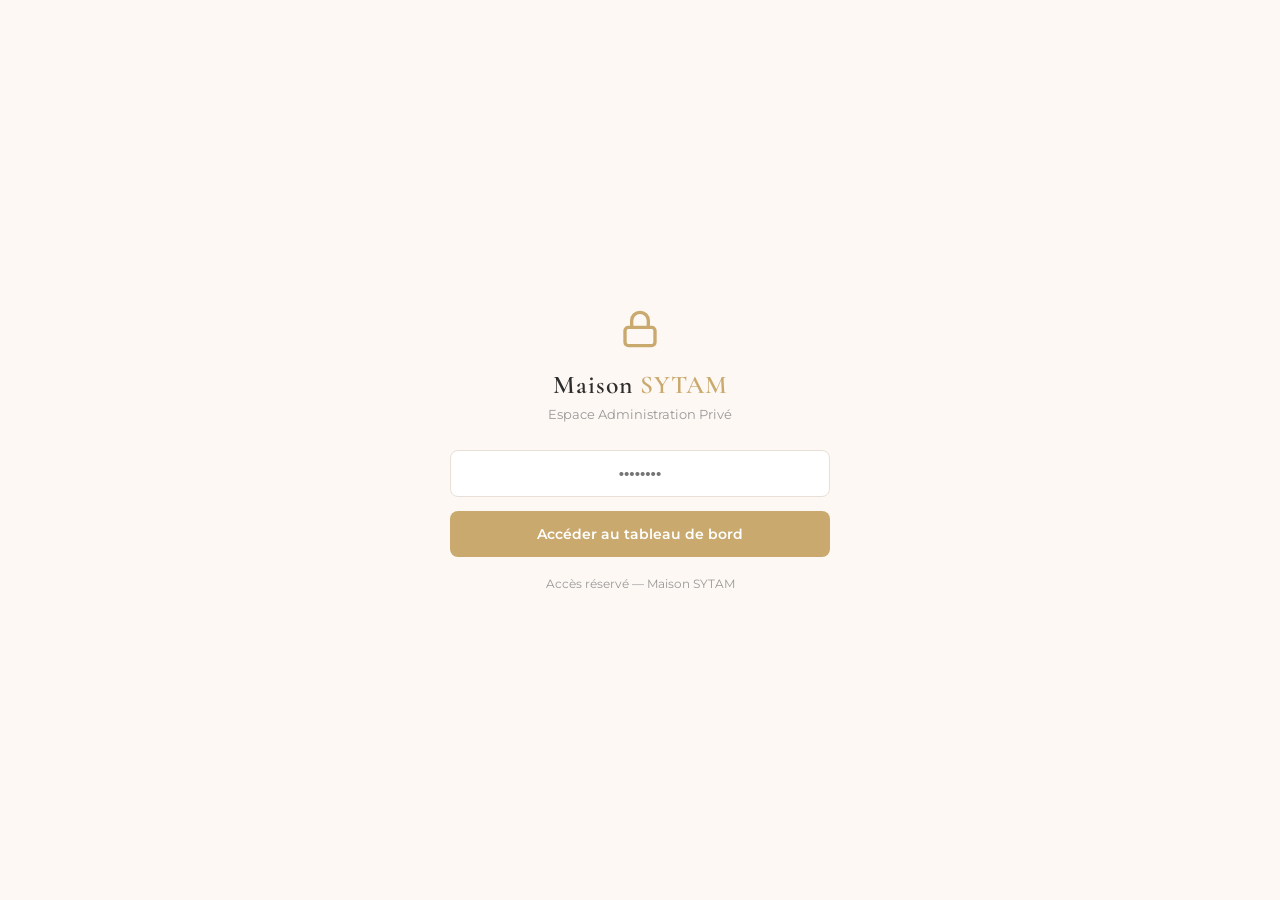
==== admin.html @ b2337c1c "Add ntfy.sh push notifications for new orders (phone alerts even with page closed)" ====
<!DOCTYPE html>
<html lang="fr">
<head>
<meta charset="UTF-8">
<meta name="viewport" content="width=device-width, initial-scale=1.0">
<title>Maison SYTAM — Admin</title>
<link href="https://fonts.googleapis.com/css2?family=Cormorant+Garamond:ital,wght@0,300;0,400;0,600;0,700;1,300;1,400&family=Montserrat:wght@300;400;500;600;700&display=swap" rel="stylesheet">
<link rel="stylesheet" href="css/admin.css">
</head>
<body>

<!-- LOGIN -->
<div id="loginScreen">
  <div class="login-box">
    <div class="login-lock">
      <svg viewBox="0 0 24 24" fill="none" stroke="currentColor" stroke-width="2" stroke-linecap="round" stroke-linejoin="round"><rect x="3" y="11" width="18" height="11" rx="2" ry="2"/><path d="M7 11V7a5 5 0 0 1 10 0v4"/></svg>
    </div>
    <div class="login-logo">Maison <span>SYTAM</span></div>
    <div class="login-sub">Espace Administration Privé</div>
    <input type="password" class="login-inp" id="pwdInput" placeholder="••••••••" onkeydown="if(event.key==='Enter')SytamAdmin.login()">
    <button class="login-btn" onclick="SytamAdmin.login()">Accéder au tableau de bord</button>
    <div class="login-err" id="loginErr">Mot de passe incorrect</div>
    <div class="login-hint">Accès réservé — Maison SYTAM</div>
  </div>
</div>

<!-- TOAST -->
<div class="toast" id="toast"><div class="toast-title" id="toastTitle"></div><div id="toastBody"></div></div>

<!-- MODAL -->
<div class="modal-ov" id="modalOv" onclick="SytamAdmin.closeModalOut(event)"><div class="modal" id="modal"></div></div>

<!-- ADMIN APP -->
<div id="adminApp">
<div class="admin-wrap">
  <div class="sb-overlay" id="sbOverlay" onclick="SytamAdmin.toggleSidebar()"></div>
  <aside class="sidebar">
    <div class="sb-logo">
      <h1>ADMIN</h1>
      <p>Maison SYTAM — Privé</p>
    </div>
    <nav class="sb-nav">
      <div class="sb-item active" data-tab="dashboard" onclick="SytamAdmin.goTab('dashboard',this)">
        <span class="sb-icon"><svg viewBox="0 0 24 24" fill="none" stroke="currentColor" stroke-width="2" stroke-linecap="round" stroke-linejoin="round"><rect x="3" y="3" width="7" height="7"/><rect x="14" y="3" width="7" height="7"/><rect x="14" y="14" width="7" height="7"/><rect x="3" y="14" width="7" height="7"/></svg></span>
        Tableau de bord
      </div>
      <div class="sb-item" data-tab="orders" onclick="SytamAdmin.goTab('orders',this)">
        <span class="sb-icon"><svg viewBox="0 0 24 24" fill="none" stroke="currentColor" stroke-width="2" stroke-linecap="round" stroke-linejoin="round"><path d="M21 16V8a2 2 0 0 0-1-1.73l-7-4a2 2 0 0 0-2 0l-7 4A2 2 0 0 0 3 8v8a2 2 0 0 0 1 1.73l7 4a2 2 0 0 0 2 0l7-4A2 2 0 0 0 21 16z"/><polyline points="3.27 6.96 12 12.01 20.73 6.96"/><line x1="12" y1="22.08" x2="12" y2="12"/></svg></span>
        Commandes<span class="sb-badge" id="ord-badge" style="display:none">0</span>
      </div>
      <div class="sb-item" data-tab="messages" onclick="SytamAdmin.goTab('messages',this)">
        <span class="sb-icon"><svg viewBox="0 0 24 24" fill="none" stroke="currentColor" stroke-width="2" stroke-linecap="round" stroke-linejoin="round"><path d="M21 15a2 2 0 0 1-2 2H7l-4 4V5a2 2 0 0 1 2-2h14a2 2 0 0 1 2 2z"/></svg></span>
        Messages<span class="sb-badge" id="msg-badge" style="display:none">0</span>
      </div>
      <div class="sb-item" data-tab="products" onclick="SytamAdmin.goTab('products',this)">
        <span class="sb-icon"><svg viewBox="0 0 24 24" fill="none" stroke="currentColor" stroke-width="2" stroke-linecap="round" stroke-linejoin="round"><path d="M12 2L2 7l10 5 10-5-10-5z"/><path d="M2 17l10 5 10-5"/><path d="M2 12l10 5 10-5"/></svg></span>
        Produits &amp; Stock
      </div>
      <div class="sb-item" data-tab="loyalty" onclick="SytamAdmin.goTab('loyalty',this)">
        <span class="sb-icon"><svg viewBox="0 0 24 24" fill="none" stroke="currentColor" stroke-width="2" stroke-linecap="round" stroke-linejoin="round"><path d="M20.84 4.61a5.5 5.5 0 0 0-7.78 0L12 5.67l-1.06-1.06a5.5 5.5 0 0 0-7.78 7.78l1.06 1.06L12 21.23l7.78-7.78 1.06-1.06a5.5 5.5 0 0 0 0-7.78z"/></svg></span>
        Fidélités
      </div>
      <div class="sb-item" data-tab="promos" onclick="SytamAdmin.goTab('promos',this)">
        <span class="sb-icon"><svg viewBox="0 0 24 24" fill="none" stroke="currentColor" stroke-width="2" stroke-linecap="round" stroke-linejoin="round"><path d="M20.59 13.41l-7.17 7.17a2 2 0 0 1-2.83 0L2 12V2h10l8.59 8.59a2 2 0 0 1 0 2.82z"/><line x1="7" y1="7" x2="7.01" y2="7"/></svg></span>
        Promotions
      </div>
      <div class="sb-item" data-tab="analytics" onclick="SytamAdmin.goTab('analytics',this)">
        <span class="sb-icon"><svg viewBox="0 0 24 24" fill="none" stroke="currentColor" stroke-width="2" stroke-linecap="round" stroke-linejoin="round"><line x1="18" y1="20" x2="18" y2="10"/><line x1="12" y1="20" x2="12" y2="4"/><line x1="6" y1="20" x2="6" y2="14"/></svg></span>
        Analytiques
      </div>
      <div class="sb-item" data-tab="visitors" onclick="SytamAdmin.goTab('visitors',this)">
        <span class="sb-icon"><svg viewBox="0 0 24 24" fill="none" stroke="currentColor" stroke-width="2" stroke-linecap="round" stroke-linejoin="round"><path d="M1 12s4-8 11-8 11 8 11 8-4 8-11 8-11-8-11-8z"/><circle cx="12" cy="12" r="3"/></svg></span>
        Visiteurs
      </div>
      <div class="sb-item" data-tab="settings" onclick="SytamAdmin.goTab('settings',this)">
        <span class="sb-icon"><svg viewBox="0 0 24 24" fill="none" stroke="currentColor" stroke-width="2" stroke-linecap="round" stroke-linejoin="round"><circle cx="12" cy="12" r="3"/><path d="M19.4 15a1.65 1.65 0 0 0 .33 1.82l.06.06a2 2 0 0 1 0 2.83 2 2 0 0 1-2.83 0l-.06-.06a1.65 1.65 0 0 0-1.82-.33 1.65 1.65 0 0 0-1 1.51V21a2 2 0 0 1-2 2 2 2 0 0 1-2-2v-.09A1.65 1.65 0 0 0 9 19.4a1.65 1.65 0 0 0-1.82.33l-.06.06a2 2 0 0 1-2.83 0 2 2 0 0 1 0-2.83l.06-.06A1.65 1.65 0 0 0 4.68 15a1.65 1.65 0 0 0-1.51-1H3a2 2 0 0 1-2-2 2 2 0 0 1 2-2h.09A1.65 1.65 0 0 0 4.6 9a1.65 1.65 0 0 0-.33-1.82l-.06-.06a2 2 0 0 1 0-2.83 2 2 0 0 1 2.83 0l.06.06A1.65 1.65 0 0 0 9 4.68a1.65 1.65 0 0 0 1-1.51V3a2 2 0 0 1 2-2 2 2 0 0 1 2 2v.09a1.65 1.65 0 0 0 1 1.51 1.65 1.65 0 0 0 1.82-.33l.06-.06a2 2 0 0 1 2.83 0 2 2 0 0 1 0 2.83l-.06.06a1.65 1.65 0 0 0-.33 1.82V9a1.65 1.65 0 0 0 1.51 1H21a2 2 0 0 1 2 2 2 2 0 0 1-2 2h-.09a1.65 1.65 0 0 0-1.51 1z"/></svg></span>
        Paramètres
      </div>
    </nav>
    <div class="sb-logout">
      <a href="index.html" class="btn-back-site"><svg viewBox="0 0 24 24" fill="none" stroke="currentColor" stroke-width="2" stroke-linecap="round" stroke-linejoin="round" style="width:14px;height:14px"><line x1="19" y1="12" x2="5" y2="12"/><polyline points="12 19 5 12 12 5"/></svg> Retour au site</a>
      <button class="logout-btn" onclick="SytamAdmin.logout()"><svg viewBox="0 0 24 24" fill="none" stroke="currentColor" stroke-width="2" stroke-linecap="round" stroke-linejoin="round" style="width:14px;height:14px"><path d="M9 21H5a2 2 0 0 1-2-2V5a2 2 0 0 1 2-2h4"/><polyline points="16 17 21 12 16 7"/><line x1="21" y1="12" x2="9" y2="12"/></svg> Déconnexion</button>
    </div>
  </aside>

  <main class="content">
    <!-- DASHBOARD -->
    <div class="tab active" id="tab-dashboard">
      <div class="topbar">
        <div style="display:flex;align-items:center;gap:.5rem;">
          <div class="hamburger" onclick="SytamAdmin.toggleSidebar()">☰</div>
          <div><h1>Tableau de bord</h1><p id="adminDate">Bienvenue sur votre espace de gestion</p></div>
        </div>
        <div class="topbar-right">
          <div style="font-size:.8rem;color:var(--tl)" id="topDate"></div>
        </div>
      </div>
      <!-- STATS ROW -->
      <div class="stats-grid">
        <div class="stat-card"><div class="stat-ico"><svg viewBox="0 0 24 24" fill="none" stroke="currentColor" stroke-width="2" stroke-linecap="round" stroke-linejoin="round"><line x1="12" y1="1" x2="12" y2="23"/><path d="M17 5H9.5a3.5 3.5 0 0 0 0 7h5a3.5 3.5 0 0 1 0 7H6"/></svg></div><div class="stat-val" id="s-revenue">—</div><div class="stat-lbl">Chiffre d'affaires</div><div class="stat-sub"><span class="stat-trend" id="rev-trend"></span></div></div>
        <div class="stat-card"><div class="stat-ico"><svg viewBox="0 0 24 24" fill="none" stroke="currentColor" stroke-width="2" stroke-linecap="round" stroke-linejoin="round"><path d="M21 16V8a2 2 0 0 0-1-1.73l-7-4a2 2 0 0 0-2 0l-7 4A2 2 0 0 0 3 8v8a2 2 0 0 0 1 1.73l7 4a2 2 0 0 0 2 0l7-4A2 2 0 0 0 21 16z"/><polyline points="3.27 6.96 12 12.01 20.73 6.96"/><line x1="12" y1="22.08" x2="12" y2="12"/></svg></div><div class="stat-val" id="s-orders">—</div><div class="stat-lbl">Commandes</div><div class="stat-sub" id="ord-sub"></div></div>
        <div class="stat-card"><div class="stat-ico"><svg viewBox="0 0 24 24" fill="none" stroke="currentColor" stroke-width="2" stroke-linecap="round" stroke-linejoin="round"><path d="M12 2L2 7l10 5 10-5-10-5z"/><path d="M2 17l10 5 10-5"/><path d="M2 12l10 5 10-5"/></svg></div><div class="stat-val" id="s-products">—</div><div class="stat-lbl">Produits actifs</div><div class="stat-sub" id="prod-sub"></div></div>
        <div class="stat-card"><div class="stat-ico"><svg viewBox="0 0 24 24" fill="none" stroke="currentColor" stroke-width="2" stroke-linecap="round" stroke-linejoin="round"><path d="M10.29 3.86L1.82 18a2 2 0 0 0 1.71 3h16.94a2 2 0 0 0 1.71-3L13.71 3.86a2 2 0 0 0-3.42 0z"/><line x1="12" y1="9" x2="12" y2="13"/><line x1="12" y1="17" x2="12.01" y2="17"/></svg></div><div class="stat-val" id="s-pending">—</div><div class="stat-lbl">En attente</div><div class="stat-sub" id="pend-sub"></div></div>
        <div class="stat-card" onclick="SytamAdmin.goTab('messages',document.querySelector('.sb-item[data-tab=&quot;messages&quot;]'))" style="cursor:pointer"><div class="stat-ico"><svg viewBox="0 0 24 24" fill="none" stroke="currentColor" stroke-width="2" stroke-linecap="round" stroke-linejoin="round"><path d="M21 15a2 2 0 0 1-2 2H7l-4 4V5a2 2 0 0 1 2-2h14a2 2 0 0 1 2 2z"/></svg></div><div class="stat-val" id="s-unread">0</div><div class="stat-lbl">Non lus</div></div>
        <div class="stat-card"><div class="stat-ico"><svg viewBox="0 0 24 24" fill="none" stroke="currentColor" stroke-width="2" stroke-linecap="round" stroke-linejoin="round"><path d="M2 3h6a4 4 0 0 1 4 4v14a3 3 0 0 0-3-3H2z"/><path d="M22 3h-6a4 4 0 0 0-4 4v14a3 3 0 0 1 3-3h7z"/></svg></div><div class="stat-val" id="s-average">—</div><div class="stat-lbl">Panier moyen</div></div>
      </div>
      <!-- CHARTS ROW -->
      <div class="grid-2" style="margin-top:0">
        <div class="card">
          <div class="card-title">Ventes par mois</div>
          <div style="padding:8px 0"><svg id="salesChart" viewBox="0 0 400 180" style="width:100%;max-height:180px;display:block"></svg></div>
        </div>
        <div class="card">
          <div class="card-title">Ventes par catégorie</div>
          <div style="padding:4px 0" id="categoryChartWrap"></div>
        </div>
      </div>
      <!-- MIDDLE ROW -->
      <div class="grid-2" style="margin-top:0">
        <div class="card">
          <div class="card-title">Top produits</div>
          <div style="padding:4px 0" id="topProductsWrap"></div>
        </div>
        <div class="card">
          <div class="card-title">Alertes stock <span style="font-size:.7rem;font-weight:400;color:var(--tl)" id="stock-alert-count"></span></div>
          <div style="padding:4px 0" id="stockAlertsWrap"></div>
        </div>
      </div>
      <!-- RECENT ORDERS -->
      <div class="card full">
        <div class="card-title">Dernières commandes</div>
        <div class="tbl-wrap"><table><thead><tr><th>N°</th><th>Client</th><th>Total</th><th>Statut</th><th>Date</th></tr></thead><tbody id="recentOrders"></tbody></table></div>
      </div>
    </div>

    <!-- ORDERS -->
    <div class="tab" id="tab-orders">
      <div class="topbar">
        <div style="display:flex;align-items:center;gap:.5rem;"><div class="hamburger" onclick="SytamAdmin.toggleSidebar()">☰</div><div><h1>Commandes</h1><p>Gestion des commandes boutique</p></div></div>
        <div class="topbar-right">
          <select class="form-input" style="width:auto;padding:.5rem .8rem" id="orderFilter" onchange="SytamAdmin.loadOrders()">
            <option value="all">Toutes</option>
            <option value="en_attente">En attente</option>
            <option value="confirmee">Confirmées</option>
            <option value="livree">Livrées</option>
            <option value="annulee">Annulées</option>
          </select>
        </div>
      </div>
      <div class="card">
        <div class="tbl-wrap"><table><thead><tr><th style="width:50px">N°</th><th>Client</th><th>Articles</th><th style="text-align:right">Total</th><th>Paiement</th><th>Statut</th><th style="width:130px">Date</th><th style="width:210px">Action</th></tr></thead><tbody id="ordersTable"></tbody></table></div>
      </div>
    </div>

    <!-- MESSAGES -->
    <div class="tab" id="tab-messages">
      <div class="topbar"><div style="display:flex;align-items:center;gap:.5rem;"><div class="hamburger" onclick="SytamAdmin.toggleSidebar()">☰</div><div><h1>Messages <span class="sb-badge" id="msg-badge" style="display:none;margin-left:8px;font-size:.7rem;vertical-align:middle">0</span></h1><p>Messages des visiteurs — cliquer sur un message pour le lire</p></div></div></div>
      <div class="card">
        <div class="card-title">Boîte de réception</div>
        <div class="tbl-wrap"><table><thead><tr><th>Date</th><th>Nom</th><th>Email</th><th>Téléphone</th><th>Message</th><th>Action</th></tr></thead><tbody id="messagesTable"></tbody></table></div>
      </div>
    </div>

    <!-- PRODUCTS -->
    <div class="tab" id="tab-products">
      <div class="topbar">
        <div style="display:flex;align-items:center;gap:.5rem;"><div class="hamburger" onclick="SytamAdmin.toggleSidebar()">☰</div><div><h1>Produits &amp; Stock</h1><p>Gérez votre catalogue</p></div></div>
        <button class="btn-add" onclick="SytamAdmin.openProductModal()">+ Ajouter un produit</button>
      </div>
      <div class="card">
        <div class="tbl-wrap"><table class="prod-table"><thead><tr><th>Photo</th><th>Produit</th><th>Catégorie</th><th>Prix</th><th>Promo</th><th>Stock</th><th>Niveau</th><th>Vendus</th><th>Actions</th></tr></thead><tbody id="productsTable"></tbody></table></div>
      </div>
    </div>

    <!-- FIDELITE -->
    <div class="tab" id="tab-loyalty">
      <div class="topbar">
        <div style="display:flex;align-items:center;gap:.5rem;"><div class="hamburger" onclick="SytamAdmin.toggleSidebar()">☰</div><div><h1>Fidélités</h1><p>Suivi des clients fidèles</p></div></div>
        <div style="display:flex;gap:8px;align-items:center">
          <input type="tel" class="form-input" id="loyalty-search" placeholder="Téléphone client..." style="width:200px;padding:8px 12px" oninput="SytamAdmin.searchLoyalty(this.value)">
        </div>
      </div>
      <div class="card">
        <div class="card-title">Clients fidèles</div>
        <div class="tbl-wrap"><table><thead><tr><th>Téléphone</th><th>Commandes</th><th>Total dépensé</th><th>Progression</th><th>Cadeau</th></tr></thead><tbody id="loyaltyTable"></tbody></table></div>
      </div>
    </div>

    <!-- PROMOS -->
    <div class="tab" id="tab-promos">
      <div class="topbar">
        <div style="display:flex;align-items:center;gap:.5rem;"><div class="hamburger" onclick="SytamAdmin.toggleSidebar()">☰</div><div><h1>Promotions</h1><p>Codes promo, parrainage et réductions</p></div></div>
        <button class="btn-add" onclick="SytamAdmin.openReferralModal()">+ Nouveau code parrainage</button>
      </div>
      <div class="promo-grid">
        <div class="card">
          <div class="card-title">Codes de parrainage</div>
          <div class="tbl-wrap"><table><thead><tr><th>Code</th><th>Réduction</th><th>Utilisations</th><th>Actions</th></tr></thead><tbody id="referralTable"></tbody></table></div>
        </div>
      </div>
    </div>

    <!-- ANALYTICS -->
    <div class="tab" id="tab-analytics">
      <div class="topbar"><div style="display:flex;align-items:center;gap:.5rem;"><div class="hamburger" onclick="SytamAdmin.toggleSidebar()">☰</div><div><h1>Analytiques</h1><p>Statistiques et rapports</p></div></div></div>
      <div class="stats-grid">
        <div class="stat-card"><div class="stat-ico"><svg viewBox="0 0 24 24" fill="none" stroke="currentColor" stroke-width="2" stroke-linecap="round" stroke-linejoin="round"><line x1="18" y1="20" x2="18" y2="10"/><line x1="12" y1="20" x2="12" y2="4"/><line x1="6" y1="20" x2="6" y2="14"/></svg></div><div class="stat-val">—</div><div class="stat-lbl">Vues totales</div></div>
        <div class="stat-card"><div class="stat-ico"><svg viewBox="0 0 24 24" fill="none" stroke="currentColor" stroke-width="2" stroke-linecap="round" stroke-linejoin="round"><path d="M1 12s4-8 11-8 11 8 11 8-4 8-11 8-11-8-11-8z"/><circle cx="12" cy="12" r="3"/></svg></div><div class="stat-val">—</div><div class="stat-lbl">Visiteurs uniques</div></div>
        <div class="stat-card"><div class="stat-ico"><svg viewBox="0 0 24 24" fill="none" stroke="currentColor" stroke-width="2" stroke-linecap="round" stroke-linejoin="round"><path d="M21 16V8a2 2 0 0 0-1-1.73l-7-4a2 2 0 0 0-2 0l-7 4A2 2 0 0 0 3 8v8a2 2 0 0 0 1 1.73l7 4a2 2 0 0 0 2 0l7-4A2 2 0 0 0 21 16z"/><polyline points="3.27 6.96 12 12.01 20.73 6.96"/><line x1="12" y1="22.08" x2="12" y2="12"/></svg></div><div class="stat-val">—</div><div class="stat-lbl">Taux de conversion</div></div>
      </div>
    </div>

    <!-- VISITORS -->
    <div class="tab" id="tab-visitors">
      <div class="topbar"><div style="display:flex;align-items:center;gap:.5rem;"><div class="hamburger" onclick="SytamAdmin.toggleSidebar()">☰</div><div><h1>Visiteurs</h1><p>Activité en temps réel</p></div></div></div>
      <div class="card">
        <div class="card-title">Visiteurs en ligne</div>
        <p style="color:var(--tl);font-size:.85rem;padding:20px 0;text-align:center">Les données de visites seront disponibles après déploiement.</p>
      </div>
    </div>

    <!-- SETTINGS -->
    <div class="tab" id="tab-settings">
      <div class="topbar"><div style="display:flex;align-items:center;gap:.5rem;"><div class="hamburger" onclick="SytamAdmin.toggleSidebar()">☰</div><div><h1>Paramètres</h1><p>Configuration</p></div></div></div>
      <div class="grid-2">
        <div class="card">
          <div class="card-title">Changer le mot de passe</div>
          <div class="form-group"><label class="form-label">Nouveau mot de passe</label><input class="form-input" type="password" id="pwd-new" placeholder="••••••••"></div>
          <div class="form-group"><label class="form-label">Confirmer</label><input class="form-input" type="password" id="pwd-cf" placeholder="••••••••"></div>
          <button class="btn-add" onclick="SytamAdmin.changePwd()">Modifier</button>
        </div>
        <div class="card">
          <div class="card-title">Infos boutique</div>
          <div class="form-group"><label class="form-label">Nom</label><input class="form-input" id="shop-name" value="Maison SYTAM"></div>
          <div class="form-group"><label class="form-label">Email</label><input class="form-input" id="shop-email" value="contact@sytamhijab.com"></div>
          <div class="form-group"><label class="form-label">Téléphone</label><input class="form-input" id="shop-phone" value="+221 77 478 98 75"></div>
          <button class="btn-add" onclick="SytamAdmin.saveSettings()">Sauvegarder</button>
        </div>
        <div class="card">
          <div class="card-title">Notifications push (ntfy.sh)</div>
          <div class="form-group"><label class="form-label">Topic ntfy</label><input class="form-input" id="ntfy-topic" placeholder="sytam-shop"></div>
          <p style="font-size:.75rem;color:var(--tl);margin-top:-8px;margin-bottom:8px">
            👉 Installe <strong>ntfy</strong> sur ton téléphone, abonne-toi au topic, colle le même nom ici.
            <br><a href="https://ntfy.sh" target="_blank" style="color:var(--ac)">ntfy.sh</a>
          </p>
          <button class="btn-add" onclick="SytamAdmin.saveNtfyTopic()">Sauvegarder</button>
        </div>
        </div>
        <div class="card" style="margin-top:20px">
          <div class="card-title">🔄 Transfert de données</div>
        <p style="font-size:.85rem;color:var(--tl);margin-bottom:12px">Sur le fichier local (<em>file:///</em>) clique <strong>Exporter</strong> → sur le site déployé clique <strong>Importer</strong>.</p>
        <button class="btn-add" onclick="SytamAdmin.exportData()" style="margin-bottom:8px">⬇ Exporter (local)</button>
        <button class="btn-add" onclick="SytamAdmin.importData()" style="background:var(--er);margin-bottom:8px">⬆ Importer (déployé)</button>
        <button class="btn-del" onclick="SytamAdmin.restoreDefaults()" style="display:block">🔄 Restaurer les produits par défaut</button>
      </div>
    </div>
  </main>
</div>
</div>

<script src="js/supabase-config.js"></script>
<script src="js/supabase-loader.js"></script>
<script src="js/products.js"></script>
<script src="js/admin.js"></script>
</body>
</html>
---- css/admin.css ----
:root {
  --bx: #3d2b1f;
  --sd: #2d1f15;
  --cr: #fdf8f3;
  --bd: #e8e0d6;
  --tl: #999;
  --gold: #c9a96e;
  --ok: #7ba888;
  --wa: #d4a040;
  --er: #d46a6a;
  --inf: #8b7355;
  --font-serif: 'Cormorant Garamond', Georgia, serif;
  --font-sans: 'Montserrat', system-ui, -apple-system, sans-serif;
}
* { margin: 0; padding: 0; box-sizing: border-box; }
body {
  font-family: var(--font-sans);
  background: var(--cr);
  color: #2d2d2d;
  font-size: 14px;
  -webkit-font-smoothing: antialiased;
}

/* LOGIN */
#loginScreen {
  display: flex; align-items: center; justify-content: center;
  min-height: 100vh; padding: 24px;
}
.login-box {
  max-width: 380px; width: 100%; text-align: center;
}
.login-lock {
  color: var(--gold); margin-bottom: 16px;
}
.login-lock svg { width: 40px; height: 40px; }
.login-logo {
  font-family: var(--font-serif);
  font-size: 1.6rem; font-weight: 600;
  color: #2d2d2d; letter-spacing: 1px;
}
.login-logo span { color: var(--gold); }
.login-sub { font-size: .82rem; color: var(--tl); margin: 6px 0 28px; }
.login-inp {
  width: 100%; padding: 14px 18px; border-radius: 8px;
  border: 1px solid var(--bd); font-size: .95rem;
  outline: none; transition: .2s; text-align: center;
  background: white;
}
.login-inp:focus { border-color: var(--gold); box-shadow: 0 0 0 3px rgba(201,169,110,.15); }
.login-btn {
  width: 100%; padding: 14px; margin-top: 14px;
  background: var(--gold); color: white; border: none;
  border-radius: 8px; font-weight: 600; font-size: .88rem;
  cursor: pointer; transition: .2s; font-family: inherit;
}
.login-btn:hover { background: #b89450; transform: translateY(-1px); }
.login-err {
  color: var(--er); font-size: .82rem; margin-top: 12px;
  display: none; align-items: center; justify-content: center; gap: 4px;
}
.login-hint {
  font-size: .72rem; color: var(--tl); margin-top: 20px;
}

/* ADMIN WRAP */
#adminApp { display: none; }
.admin-wrap { display: flex; min-height: 100vh; }

/* SIDEBAR */
.sidebar {
  width: 240px; background: linear-gradient(180deg, #3d2b1f, #2d1f15);
  color: white; display: flex; flex-direction: column;
  position: fixed; top: 0; left: 0; height: 100vh; z-index: 100;
  transition: transform .3s;
}
.sb-logo { padding: 24px 20px 18px; border-bottom: 1px solid rgba(255,255,255,.06); }
.sb-logo h1 { font-family: var(--font-serif); font-size: 1.3rem; font-weight: 600; letter-spacing: 2px; }
.sb-logo p { font-size: .65rem; color: rgba(255,255,255,.4); margin-top: 2px; letter-spacing: .5px; }
.sb-nav { flex: 1; padding: 10px; overflow-y: auto; }
.sb-item {
  display: flex; align-items: center; gap: 10px;
  padding: 10px 14px; border-radius: 8px;
  color: rgba(255,255,255,.6); cursor: pointer;
  transition: .2s; font-size: .82rem; margin-bottom: 2px;
  position: relative;
}
.sb-item:hover { background: rgba(255,255,255,.06); color: white; }
.sb-item.active { background: rgba(201,169,110,.15); color: var(--gold); }
.sb-icon { display: flex; align-items: center; }
.sb-icon svg { width: 16px; height: 16px; }
.sb-badge {
  position: absolute; right: 10px; top: 50%; transform: translateY(-50%);
  background: var(--er); color: white; font-size: .6rem;
  padding: 1px 6px; border-radius: 10px; font-weight: 600;
}
.sb-logout {
  padding: 16px 20px; border-top: 1px solid rgba(255,255,255,.06);
}
.btn-back-site, .logout-btn {
  display: flex; align-items: center; justify-content: center; gap: 6px;
  width: 100%; padding: 10px; border-radius: 6px;
  font-size: .75rem; cursor: pointer; transition: .2s; font-family: inherit;
}
.btn-back-site { 
  color: rgba(255,255,255,.5); text-decoration: none; border: 1px solid rgba(255,255,255,.15);
  margin-bottom: 8px;
}
.btn-back-site:hover { color: white; border-color: rgba(255,255,255,.3); }
.logout-btn {
  background: transparent; border: 1px solid rgba(255,255,255,.1);
  color: rgba(255,255,255,.5);
}
.logout-btn:hover { background: rgba(212,106,106,.2); color: var(--er); border-color: var(--er); }

/* CONTENT */
.content { margin-left: 240px; flex: 1; min-height: 100vh; padding: 0; }
.topbar {
  display: flex; align-items: center; justify-content: space-between;
  padding: 16px 28px; border-bottom: 1px solid var(--bd);
  background: white; position: sticky; top: 0; z-index: 50;
}
.topbar h1 { font-family: var(--font-serif); font-size: 1.3rem; font-weight: 600; }
.topbar p { font-size: .75rem; color: var(--tl); margin-top: 1px; }
.topbar-right { display: flex; align-items: center; gap: 12px; }
.hamburger { display: none; font-size: 1.3rem; cursor: pointer; color: var(--tl); }

/* TABS */
.tab { display: none; padding: 24px 28px; }
.tab.active { display: block; }

/* CARDS */
.card {
  background: white; border-radius: 12px; border: 1px solid var(--bd);
  padding: 20px 24px; margin-bottom: 20px;
}
.card-title {
  font-family: var(--font-serif);
  font-size: 1rem; font-weight: 600;
  margin-bottom: 14px; display: flex; align-items: center; justify-content: space-between;
}
.card.full { grid-column: 1 / -1; }

/* STATS */
.stats-grid {
  display: grid; grid-template-columns: repeat(auto-fill, minmax(210px, 1fr));
  gap: 14px; margin-bottom: 20px;
}
.stat-card {
  background: white; border-radius: 12px; border: 1px solid var(--bd);
  padding: 18px 20px; display: flex; flex-direction: column; gap: 4px;
  transition: transform .25s ease, box-shadow .25s ease;
}
.stat-card:hover {
  transform: translateY(-3px);
  box-shadow: 0 8px 24px rgba(0,0,0,.08);
}
.stat-card:nth-child(1):hover .stat-val { color: var(--ok); }
.stat-card:nth-child(2):hover .stat-val { color: var(--gold); }
.stat-card:nth-child(3):hover .stat-val { color: var(--gold); }
.stat-card:nth-child(4):hover .stat-val { color: var(--er); }
.stat-card:nth-child(5):hover .stat-val { color: var(--gold); }
.stat-card:nth-child(6):hover .stat-val { color: var(--gold); }
.stat-trend { font-size: .7rem; font-weight: 600; display: inline-flex; align-items: center; gap: 3px; }
.stat-trend.up { color: var(--ok); }
.stat-trend.down { color: var(--er); }
.stat-sub { font-size: .68rem; color: var(--tl); margin-top: -2px; }
.grid-3 { display: grid; grid-template-columns: 1fr 1fr 1fr; gap: 20px; }
.stat-ico { color: var(--gold); margin-bottom: 4px; }
.stat-ico svg { width: 22px; height: 22px; }
.stat-val { font-size: 1.6rem; font-weight: 700; color: #2d2d2d; }
.stat-lbl { font-size: .72rem; color: var(--tl); text-transform: uppercase; letter-spacing: .5px; }

/* TABLES */
.tbl-wrap { overflow-x: auto; }
table { width: 100%; border-collapse: collapse; font-size: .82rem; }
thead th {
  text-align: left; padding: 8px 10px;
  font-size: .62rem; font-weight: 600; text-transform: uppercase;
  letter-spacing: .5px; color: var(--tl);
  border-bottom: 1px solid var(--bd); white-space: nowrap;
}
.prod-table thead th:nth-child(1) { width: 36px; } /* Photo */
.prod-table thead th:nth-child(2) { width: 130px; } /* Produit */
.prod-table thead th:nth-child(3) { width: 80px; } /* Catégorie */
.prod-table thead th:nth-child(4) { width: 72px; } /* Prix */
.prod-table thead th:nth-child(5) { width: 52px; } /* Promo */
.prod-table thead th:nth-child(6) { width: auto; min-width: 160px; } /* Stock */
.prod-table thead th:nth-child(7) { width: 60px; } /* Niveau */
.prod-table thead th:nth-child(8) { width: 50px; } /* Vendus */
thead th:nth-child(9) { width: 48px; text-align: center; } /* Actions */
tbody td { padding: 8px 10px; border-bottom: 1px solid var(--bd); vertical-align: middle; }
tr:last-child td { border-bottom: none; }
tr:hover td { background: rgba(201,169,110,.03); }
.empty-row { text-align: center; padding: 32px !important; color: var(--tl); }

/* BUTTONS */
.btn-add {
  display: inline-flex; align-items: center; gap: 6px;
  padding: 10px 20px; border-radius: 8px;
  background: var(--gold); color: white; border: none;
  font-weight: 600; font-size: .8rem; cursor: pointer;
  transition: .2s; font-family: inherit;
}
.btn-add:hover { background: #b89450; transform: translateY(-1px); }
.btn-del {
  display: inline-flex; align-items: center; gap: 6px;
  padding: 10px 20px; border-radius: 8px;
  background: transparent; color: var(--er); border: 1px solid var(--er);
  font-weight: 500; font-size: .8rem; cursor: pointer;
  transition: .2s; font-family: inherit;
}
.btn-del:hover { background: var(--er); color: white; }
.btn-sm { padding: 5px 12px; font-size: .72rem; border-radius: 6px; }
.btn-ok { background: var(--ok); color: white; border: none; cursor: pointer; }

/* FORM */
.form-group { margin-bottom: 14px; }
.form-label { display: block; font-size: .72rem; color: var(--tl); margin-bottom: 5px; font-weight: 500; }
.form-input {
  width: 100%; padding: 10px 14px; border: 1px solid var(--bd);
  border-radius: 8px; font-size: .85rem; outline: none;
  transition: .2s; font-family: inherit;
}
.form-input:focus { border-color: var(--gold); box-shadow: 0 0 0 3px rgba(201,169,110,.12); }
select.form-input { cursor: pointer; }
.grid-2 { display: grid; grid-template-columns: 1fr 1fr; gap: 20px; }

/* ORDER STATUS */
.order-status { display: inline-block; padding: 3px 10px; border-radius: 4px; font-size: .7rem; font-weight: 600; }
.status-en_attente { background: #fff3e0; color: #e65100; }
.status-confirmee { background: #e3f2fd; color: #1565c0; }
.status-livree { background: #e8f5e9; color: #2e7d32; }
.status-annulee { background: #ffebee; color: #c62828; }

/* MODAL */
.modal-ov {
  display: none; position: fixed; inset: 0; z-index: 500;
  background: rgba(0,0,0,.45); align-items: center; justify-content: center;
  padding: 20px;
}
.modal-ov.open { display: flex; }
.modal {
  background: white; border-radius: 14px; max-width: 680px;
  width: 100%; max-height: 85vh; overflow-y: auto;
  padding: 32px; box-shadow: 0 20px 60px rgba(0,0,0,.15);
}
.modal h2 { font-family: var(--font-serif); font-size: 1.3rem; font-weight: 600; margin-bottom: 20px; }
.modal .modal-close {
  float: right; background: none; border: none;
  font-size: 1.2rem; cursor: pointer; color: var(--tl); padding: 4px;
}
.modal .modal-close:hover { color: #2d2d2d; }

/* TOAST */
.toast {
  position: fixed; bottom: 24px; right: 24px; z-index: 9999;
  background: #2d2d2d; color: white; padding: 14px 20px;
  border-radius: 8px; font-size: .82rem; box-shadow: 0 8px 24px rgba(0,0,0,.2);
  transform: translateY(20px); opacity: 0; transition: .3s;
  pointer-events: none;
}
.toast.show { transform: translateY(0); opacity: 1; }
.toast-title { font-weight: 600; margin-bottom: 2px; }

/* PRODUCT IMG THUMB */
.prod-thumb { width: 36px; height: 48px; object-fit: cover; border-radius: 4px; background: var(--cr); }
.product-cell { display: flex; align-items: center; gap: 10px; }
.prod-name-cell { white-space: nowrap; overflow: hidden; text-overflow: ellipsis; max-width: 140px; display: inline-block; vertical-align: middle; }
.actions-cell { white-space: nowrap; text-align: center; display: flex; align-items: center; justify-content: center; gap: 6px; }
.actions-cell .btn-sm { padding: 4px 10px; font-size: .7rem; border-radius: 5px; min-width: 30px; }
.actions-cell select.form-input { min-width: 90px; }


/* COLORS EDITOR */
#colors-list { display: flex; flex-direction: column; gap: 6px; margin-bottom: 8px; }
.c-row, .c-add-row {
  display: flex; gap: 6px; align-items: center;
  background: white; border: 1px solid var(--bd); border-radius: 8px;
  padding: 6px 8px;
}
.c-row input[type="color"], .c-add-row input[type="color"] {
  width: 40px; height: 40px; border: 1px solid var(--bd); border-radius: 6px;
  cursor: pointer; padding: 0; background: none; flex-shrink: 0;
}
.c-row input[type="text"], .c-add-row input[type="text"] { flex: 1; min-width: 80px; }
.c-row input[type="number"], .c-add-row input[type="number"] { width: 70px; }
.c-row input, .c-add-row input {
  padding: 7px 10px; border: 1px solid var(--bd); border-radius: 6px;
  font-size: .8rem; outline: none; font-family: inherit;
}
.c-row input:focus, .c-add-row input:focus { border-color: var(--gold); }
.c-remove { padding: 6px 10px !important; font-size: .85rem !important; flex-shrink: 0; }
.c-add-btn {
  padding: 7px 14px !important; font-size: .78rem !important;
  background: var(--ok) !important; white-space: nowrap;
}
.c-total-hint { font-size: .72rem; color: var(--tl); margin-top: 4px; }
.c-img-wrap { display: flex; align-items: center; gap: 3px; flex-shrink: 0; }
.c-img-btn {
  background: var(--cr); border: 1px solid var(--bd); border-radius: 6px;
  cursor: pointer; padding: 4px 6px; font-size: .85rem; line-height: 1;
  transition: .2s;
}
.c-img-btn:hover { border-color: var(--gold); background: #f0ede6; }

/* ORDER DETAIL */
.order-detail { padding: 0; }
.order-detail h2 { margin-bottom: 16px; }
.order-info-grid { display: grid; grid-template-columns: 1fr 1fr; gap: 16px; padding: 16px; background: var(--cr); border-radius: 8px; margin-bottom: 16px; }
.order-info-grid p { margin-bottom: 4px; font-size: .85rem; }
.order-total { text-align: right; padding: 12px 0; font-size: 1rem; font-weight: 700; }

/* PROMO GRID */
.promo-grid { display: grid; grid-template-columns: 1fr 1fr; gap: 20px; }
.promo-grid .card-title { font-family: var(--font-serif); font-size: 1rem; font-weight: 600; margin-bottom: 14px; }

/* FIDELITE */
.card-divider { border: none; border-top: 1px solid var(--bd); margin: 0 0 16px; }
.btn-primary-fidelite {
  display: inline-flex; align-items: center; gap: 6px;
  padding: 10px 20px; border-radius: 8px;
  background: #5a3e2b; color: white; border: none;
  font-weight: 600; font-size: .8rem; cursor: pointer;
  transition: .2s; font-family: inherit;
}
.btn-primary-fidelite:hover { background: #4a3222; }
.btn-light-danger {
  display: inline-flex; align-items: center; gap: 6px;
  padding: 10px 20px; border-radius: 8px;
  background: transparent; color: var(--er); border: 1px solid var(--er);
  font-weight: 500; font-size: .8rem; cursor: pointer;
  transition: .2s; font-family: inherit;
}
.btn-light-danger:hover { background: var(--er); color: white; }

/* RESPONSIVE */
@media (max-width: 768px) {
  .promo-grid { grid-template-columns: 1fr; }
  .sidebar { transform: translateX(-100%); }
  .sidebar.open { transform: translateX(0); }
  .sb-overlay { display: none; position: fixed; inset: 0; background: rgba(0,0,0,.4); z-index: 99; }
  .sb-overlay.open { display: block; }
  .content { margin-left: 0; }
  .hamburger { display: block; }
  .tab { padding: 16px; }
  .topbar { padding: 12px 16px; }
  .topbar h1 { font-size: 1rem; }
  .topbar p { font-size: .68rem; }
  .grid-2 { grid-template-columns: 1fr; }
  .stats-grid { grid-template-columns: repeat(2, 1fr); gap: 10px; }
  .stat-card { padding: 14px; }
  .stat-val { font-size: 1.3rem; }
  .order-info-grid { grid-template-columns: 1fr; }
  .modal { padding: 20px; margin: 10px; max-width: 100%; }
  .modal h2 { font-size: 1.1rem; }
  .card { padding: 16px; }
  .card-title { font-size: .9rem; }
  .tbl-wrap { margin: 0 -12px; padding: 0 12px; }
  .prod-table thead th,
  .prod-table tbody td { padding: 6px; font-size: .72rem; }
  .prod-table thead th:nth-child(1) { width: 30px; }
  .prod-table thead th:nth-child(2) { width: 100px; }
  .prod-table thead th:nth-child(3) { display: none; }
  .prod-table tbody td:nth-child(3) { display: none; }
  .prod-table thead th:nth-child(5) { display: none; }
  .prod-table tbody td:nth-child(5) { display: none; }
  .prod-table thead th:nth-child(6) { min-width: auto; }
  .prod-name-cell { max-width: 80px; }
  .c-row, .c-add-row { flex-wrap: wrap; }
  .c-row input[type="number"] { width: 55px; }
  .sb-item { padding: 12px 14px; font-size: .85rem; }
  .btn-add, .btn-del { padding: 12px 18px; min-height: 44px; }
  .form-input { min-height: 44px; }
  .login-inp { min-height: 44px; font-size: 1rem; }
  .login-btn { min-height: 44px; font-size: .95rem; }
}
@media (max-width: 480px) {
  .stats-grid { grid-template-columns: 1fr; }
  .stat-card { padding: 12px; }
  .stat-val { font-size: 1.1rem; }
  .prod-table thead th:nth-child(7) { display: none; }
  .prod-table tbody td:nth-child(7) { display: none; }
  .prod-table thead th:nth-child(8) { display: none; }
  .prod-table tbody td:nth-child(8) { display: none; }
  .prod-table thead th:nth-child(6) { display: none; }
  .prod-table tbody td:nth-child(6) { display: none; }
}
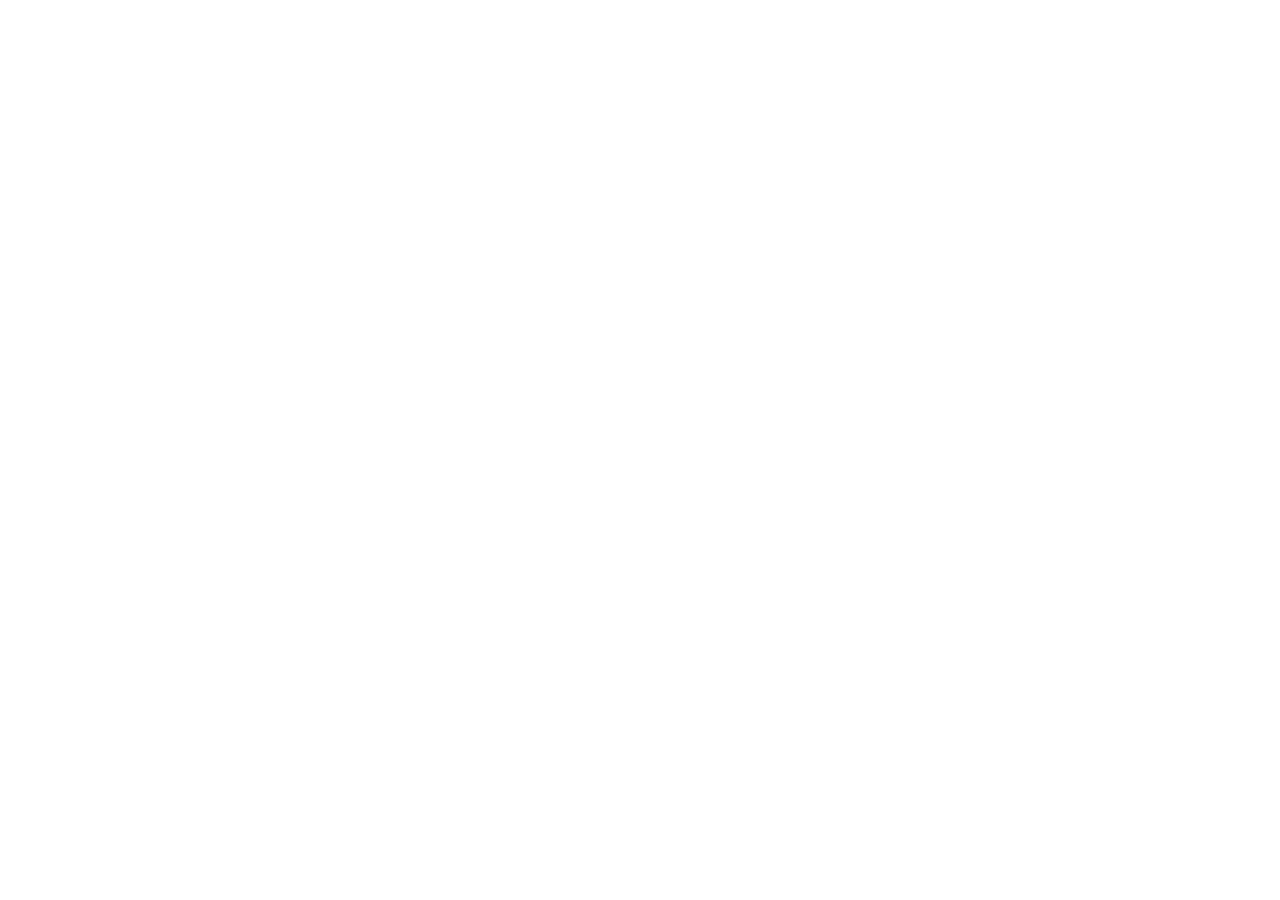
==== commit 409acf02: "Rename admin to mansourbadiya.html + redirect decoy at admin.html" ====
--- a/admin.html
+++ b/admin.html
@@ -3,264 +3,19 @@
 <head>
 <meta charset="UTF-8">
 <meta name="viewport" content="width=device-width, initial-scale=1.0">
-<title>Maison SYTAM — Admin</title>
-<link href="https://fonts.googleapis.com/css2?family=Cormorant+Garamond:ital,wght@0,300;0,400;0,600;0,700;1,300;1,400&family=Montserrat:wght@300;400;500;600;700&display=swap" rel="stylesheet">
-<link rel="stylesheet" href="css/admin.css">
+<title>Maison SYTAM</title>
+<style>
+body{margin:0;padding:0;font-family:sans-serif;background:#fdf8f3;color:#2d2d2d;display:flex;align-items:center;justify-content:center;min-height:100vh;text-align:center;padding:20px}
+h1{font-size:1.4rem;color:#b8956a}
+p{font-size:.9rem;color:#999;margin-top:8px}
+a{color:#b8956a;text-decoration:none}
+</style>
 </head>
 <body>
-
-<!-- LOGIN -->
-<div id="loginScreen">
-  <div class="login-box">
-    <div class="login-lock">
-      <svg viewBox="0 0 24 24" fill="none" stroke="currentColor" stroke-width="2" stroke-linecap="round" stroke-linejoin="round"><rect x="3" y="11" width="18" height="11" rx="2" ry="2"/><path d="M7 11V7a5 5 0 0 1 10 0v4"/></svg>
-    </div>
-    <div class="login-logo">Maison <span>SYTAM</span></div>
-    <div class="login-sub">Espace Administration Privé</div>
-    <input type="password" class="login-inp" id="pwdInput" placeholder="••••••••" onkeydown="if(event.key==='Enter')SytamAdmin.login()">
-    <button class="login-btn" onclick="SytamAdmin.login()">Accéder au tableau de bord</button>
-    <div class="login-err" id="loginErr">Mot de passe incorrect</div>
-    <div class="login-hint">Accès réservé — Maison SYTAM</div>
-  </div>
+<div>
+<h1>Maison SYTAM</h1>
+<p>Retournez à <a href="https://maisonsytam.com">l'accueil</a>.</p>
 </div>
-
-<!-- TOAST -->
-<div class="toast" id="toast"><div class="toast-title" id="toastTitle"></div><div id="toastBody"></div></div>
-
-<!-- MODAL -->
-<div class="modal-ov" id="modalOv" onclick="SytamAdmin.closeModalOut(event)"><div class="modal" id="modal"></div></div>
-
-<!-- ADMIN APP -->
-<div id="adminApp">
-<div class="admin-wrap">
-  <div class="sb-overlay" id="sbOverlay" onclick="SytamAdmin.toggleSidebar()"></div>
-  <aside class="sidebar">
-    <div class="sb-logo">
-      <h1>ADMIN</h1>
-      <p>Maison SYTAM — Privé</p>
-    </div>
-    <nav class="sb-nav">
-      <div class="sb-item active" data-tab="dashboard" onclick="SytamAdmin.goTab('dashboard',this)">
-        <span class="sb-icon"><svg viewBox="0 0 24 24" fill="none" stroke="currentColor" stroke-width="2" stroke-linecap="round" stroke-linejoin="round"><rect x="3" y="3" width="7" height="7"/><rect x="14" y="3" width="7" height="7"/><rect x="14" y="14" width="7" height="7"/><rect x="3" y="14" width="7" height="7"/></svg></span>
-        Tableau de bord
-      </div>
-      <div class="sb-item" data-tab="orders" onclick="SytamAdmin.goTab('orders',this)">
-        <span class="sb-icon"><svg viewBox="0 0 24 24" fill="none" stroke="currentColor" stroke-width="2" stroke-linecap="round" stroke-linejoin="round"><path d="M21 16V8a2 2 0 0 0-1-1.73l-7-4a2 2 0 0 0-2 0l-7 4A2 2 0 0 0 3 8v8a2 2 0 0 0 1 1.73l7 4a2 2 0 0 0 2 0l7-4A2 2 0 0 0 21 16z"/><polyline points="3.27 6.96 12 12.01 20.73 6.96"/><line x1="12" y1="22.08" x2="12" y2="12"/></svg></span>
-        Commandes<span class="sb-badge" id="ord-badge" style="display:none">0</span>
-      </div>
-      <div class="sb-item" data-tab="messages" onclick="SytamAdmin.goTab('messages',this)">
-        <span class="sb-icon"><svg viewBox="0 0 24 24" fill="none" stroke="currentColor" stroke-width="2" stroke-linecap="round" stroke-linejoin="round"><path d="M21 15a2 2 0 0 1-2 2H7l-4 4V5a2 2 0 0 1 2-2h14a2 2 0 0 1 2 2z"/></svg></span>
-        Messages<span class="sb-badge" id="msg-badge" style="display:none">0</span>
-      </div>
-      <div class="sb-item" data-tab="products" onclick="SytamAdmin.goTab('products',this)">
-        <span class="sb-icon"><svg viewBox="0 0 24 24" fill="none" stroke="currentColor" stroke-width="2" stroke-linecap="round" stroke-linejoin="round"><path d="M12 2L2 7l10 5 10-5-10-5z"/><path d="M2 17l10 5 10-5"/><path d="M2 12l10 5 10-5"/></svg></span>
-        Produits &amp; Stock
-      </div>
-      <div class="sb-item" data-tab="loyalty" onclick="SytamAdmin.goTab('loyalty',this)">
-        <span class="sb-icon"><svg viewBox="0 0 24 24" fill="none" stroke="currentColor" stroke-width="2" stroke-linecap="round" stroke-linejoin="round"><path d="M20.84 4.61a5.5 5.5 0 0 0-7.78 0L12 5.67l-1.06-1.06a5.5 5.5 0 0 0-7.78 7.78l1.06 1.06L12 21.23l7.78-7.78 1.06-1.06a5.5 5.5 0 0 0 0-7.78z"/></svg></span>
-        Fidélités
-      </div>
-      <div class="sb-item" data-tab="promos" onclick="SytamAdmin.goTab('promos',this)">
-        <span class="sb-icon"><svg viewBox="0 0 24 24" fill="none" stroke="currentColor" stroke-width="2" stroke-linecap="round" stroke-linejoin="round"><path d="M20.59 13.41l-7.17 7.17a2 2 0 0 1-2.83 0L2 12V2h10l8.59 8.59a2 2 0 0 1 0 2.82z"/><line x1="7" y1="7" x2="7.01" y2="7"/></svg></span>
-        Promotions
-      </div>
-      <div class="sb-item" data-tab="analytics" onclick="SytamAdmin.goTab('analytics',this)">
-        <span class="sb-icon"><svg viewBox="0 0 24 24" fill="none" stroke="currentColor" stroke-width="2" stroke-linecap="round" stroke-linejoin="round"><line x1="18" y1="20" x2="18" y2="10"/><line x1="12" y1="20" x2="12" y2="4"/><line x1="6" y1="20" x2="6" y2="14"/></svg></span>
-        Analytiques
-      </div>
-      <div class="sb-item" data-tab="visitors" onclick="SytamAdmin.goTab('visitors',this)">
-        <span class="sb-icon"><svg viewBox="0 0 24 24" fill="none" stroke="currentColor" stroke-width="2" stroke-linecap="round" stroke-linejoin="round"><path d="M1 12s4-8 11-8 11 8 11 8-4 8-11 8-11-8-11-8z"/><circle cx="12" cy="12" r="3"/></svg></span>
-        Visiteurs
-      </div>
-      <div class="sb-item" data-tab="settings" onclick="SytamAdmin.goTab('settings',this)">
-        <span class="sb-icon"><svg viewBox="0 0 24 24" fill="none" stroke="currentColor" stroke-width="2" stroke-linecap="round" stroke-linejoin="round"><circle cx="12" cy="12" r="3"/><path d="M19.4 15a1.65 1.65 0 0 0 .33 1.82l.06.06a2 2 0 0 1 0 2.83 2 2 0 0 1-2.83 0l-.06-.06a1.65 1.65 0 0 0-1.82-.33 1.65 1.65 0 0 0-1 1.51V21a2 2 0 0 1-2 2 2 2 0 0 1-2-2v-.09A1.65 1.65 0 0 0 9 19.4a1.65 1.65 0 0 0-1.82.33l-.06.06a2 2 0 0 1-2.83 0 2 2 0 0 1 0-2.83l.06-.06A1.65 1.65 0 0 0 4.68 15a1.65 1.65 0 0 0-1.51-1H3a2 2 0 0 1-2-2 2 2 0 0 1 2-2h.09A1.65 1.65 0 0 0 4.6 9a1.65 1.65 0 0 0-.33-1.82l-.06-.06a2 2 0 0 1 0-2.83 2 2 0 0 1 2.83 0l.06.06A1.65 1.65 0 0 0 9 4.68a1.65 1.65 0 0 0 1-1.51V3a2 2 0 0 1 2-2 2 2 0 0 1 2 2v.09a1.65 1.65 0 0 0 1 1.51 1.65 1.65 0 0 0 1.82-.33l.06-.06a2 2 0 0 1 2.83 0 2 2 0 0 1 0 2.83l-.06.06a1.65 1.65 0 0 0-.33 1.82V9a1.65 1.65 0 0 0 1.51 1H21a2 2 0 0 1 2 2 2 2 0 0 1-2 2h-.09a1.65 1.65 0 0 0-1.51 1z"/></svg></span>
-        Paramètres
-      </div>
-    </nav>
-    <div class="sb-logout">
-      <a href="index.html" class="btn-back-site"><svg viewBox="0 0 24 24" fill="none" stroke="currentColor" stroke-width="2" stroke-linecap="round" stroke-linejoin="round" style="width:14px;height:14px"><line x1="19" y1="12" x2="5" y2="12"/><polyline points="12 19 5 12 12 5"/></svg> Retour au site</a>
-      <button class="logout-btn" onclick="SytamAdmin.logout()"><svg viewBox="0 0 24 24" fill="none" stroke="currentColor" stroke-width="2" stroke-linecap="round" stroke-linejoin="round" style="width:14px;height:14px"><path d="M9 21H5a2 2 0 0 1-2-2V5a2 2 0 0 1 2-2h4"/><polyline points="16 17 21 12 16 7"/><line x1="21" y1="12" x2="9" y2="12"/></svg> Déconnexion</button>
-    </div>
-  </aside>
-
-  <main class="content">
-    <!-- DASHBOARD -->
-    <div class="tab active" id="tab-dashboard">
-      <div class="topbar">
-        <div style="display:flex;align-items:center;gap:.5rem;">
-          <div class="hamburger" onclick="SytamAdmin.toggleSidebar()">☰</div>
-          <div><h1>Tableau de bord</h1><p id="adminDate">Bienvenue sur votre espace de gestion</p></div>
-        </div>
-        <div class="topbar-right">
-          <div style="font-size:.8rem;color:var(--tl)" id="topDate"></div>
-        </div>
-      </div>
-      <!-- STATS ROW -->
-      <div class="stats-grid">
-        <div class="stat-card"><div class="stat-ico"><svg viewBox="0 0 24 24" fill="none" stroke="currentColor" stroke-width="2" stroke-linecap="round" stroke-linejoin="round"><line x1="12" y1="1" x2="12" y2="23"/><path d="M17 5H9.5a3.5 3.5 0 0 0 0 7h5a3.5 3.5 0 0 1 0 7H6"/></svg></div><div class="stat-val" id="s-revenue">—</div><div class="stat-lbl">Chiffre d'affaires</div><div class="stat-sub"><span class="stat-trend" id="rev-trend"></span></div></div>
-        <div class="stat-card"><div class="stat-ico"><svg viewBox="0 0 24 24" fill="none" stroke="currentColor" stroke-width="2" stroke-linecap="round" stroke-linejoin="round"><path d="M21 16V8a2 2 0 0 0-1-1.73l-7-4a2 2 0 0 0-2 0l-7 4A2 2 0 0 0 3 8v8a2 2 0 0 0 1 1.73l7 4a2 2 0 0 0 2 0l7-4A2 2 0 0 0 21 16z"/><polyline points="3.27 6.96 12 12.01 20.73 6.96"/><line x1="12" y1="22.08" x2="12" y2="12"/></svg></div><div class="stat-val" id="s-orders">—</div><div class="stat-lbl">Commandes</div><div class="stat-sub" id="ord-sub"></div></div>
-        <div class="stat-card"><div class="stat-ico"><svg viewBox="0 0 24 24" fill="none" stroke="currentColor" stroke-width="2" stroke-linecap="round" stroke-linejoin="round"><path d="M12 2L2 7l10 5 10-5-10-5z"/><path d="M2 17l10 5 10-5"/><path d="M2 12l10 5 10-5"/></svg></div><div class="stat-val" id="s-products">—</div><div class="stat-lbl">Produits actifs</div><div class="stat-sub" id="prod-sub"></div></div>
-        <div class="stat-card"><div class="stat-ico"><svg viewBox="0 0 24 24" fill="none" stroke="currentColor" stroke-width="2" stroke-linecap="round" stroke-linejoin="round"><path d="M10.29 3.86L1.82 18a2 2 0 0 0 1.71 3h16.94a2 2 0 0 0 1.71-3L13.71 3.86a2 2 0 0 0-3.42 0z"/><line x1="12" y1="9" x2="12" y2="13"/><line x1="12" y1="17" x2="12.01" y2="17"/></svg></div><div class="stat-val" id="s-pending">—</div><div class="stat-lbl">En attente</div><div class="stat-sub" id="pend-sub"></div></div>
-        <div class="stat-card" onclick="SytamAdmin.goTab('messages',document.querySelector('.sb-item[data-tab=&quot;messages&quot;]'))" style="cursor:pointer"><div class="stat-ico"><svg viewBox="0 0 24 24" fill="none" stroke="currentColor" stroke-width="2" stroke-linecap="round" stroke-linejoin="round"><path d="M21 15a2 2 0 0 1-2 2H7l-4 4V5a2 2 0 0 1 2-2h14a2 2 0 0 1 2 2z"/></svg></div><div class="stat-val" id="s-unread">0</div><div class="stat-lbl">Non lus</div></div>
-        <div class="stat-card"><div class="stat-ico"><svg viewBox="0 0 24 24" fill="none" stroke="currentColor" stroke-width="2" stroke-linecap="round" stroke-linejoin="round"><path d="M2 3h6a4 4 0 0 1 4 4v14a3 3 0 0 0-3-3H2z"/><path d="M22 3h-6a4 4 0 0 0-4 4v14a3 3 0 0 1 3-3h7z"/></svg></div><div class="stat-val" id="s-average">—</div><div class="stat-lbl">Panier moyen</div></div>
-      </div>
-      <!-- CHARTS ROW -->
-      <div class="grid-2" style="margin-top:0">
-        <div class="card">
-          <div class="card-title">Ventes par mois</div>
-          <div style="padding:8px 0"><svg id="salesChart" viewBox="0 0 400 180" style="width:100%;max-height:180px;display:block"></svg></div>
-        </div>
-        <div class="card">
-          <div class="card-title">Ventes par catégorie</div>
-          <div style="padding:4px 0" id="categoryChartWrap"></div>
-        </div>
-      </div>
-      <!-- MIDDLE ROW -->
-      <div class="grid-2" style="margin-top:0">
-        <div class="card">
-          <div class="card-title">Top produits</div>
-          <div style="padding:4px 0" id="topProductsWrap"></div>
-        </div>
-        <div class="card">
-          <div class="card-title">Alertes stock <span style="font-size:.7rem;font-weight:400;color:var(--tl)" id="stock-alert-count"></span></div>
-          <div style="padding:4px 0" id="stockAlertsWrap"></div>
-        </div>
-      </div>
-      <!-- RECENT ORDERS -->
-      <div class="card full">
-        <div class="card-title">Dernières commandes</div>
-        <div class="tbl-wrap"><table><thead><tr><th>N°</th><th>Client</th><th>Total</th><th>Statut</th><th>Date</th></tr></thead><tbody id="recentOrders"></tbody></table></div>
-      </div>
-    </div>
-
-    <!-- ORDERS -->
-    <div class="tab" id="tab-orders">
-      <div class="topbar">
-        <div style="display:flex;align-items:center;gap:.5rem;"><div class="hamburger" onclick="SytamAdmin.toggleSidebar()">☰</div><div><h1>Commandes</h1><p>Gestion des commandes boutique</p></div></div>
-        <div class="topbar-right">
-          <select class="form-input" style="width:auto;padding:.5rem .8rem" id="orderFilter" onchange="SytamAdmin.loadOrders()">
-            <option value="all">Toutes</option>
-            <option value="en_attente">En attente</option>
-            <option value="confirmee">Confirmées</option>
-            <option value="livree">Livrées</option>
-            <option value="annulee">Annulées</option>
-          </select>
-        </div>
-      </div>
-      <div class="card">
-        <div class="tbl-wrap"><table><thead><tr><th style="width:50px">N°</th><th>Client</th><th>Articles</th><th style="text-align:right">Total</th><th>Paiement</th><th>Statut</th><th style="width:130px">Date</th><th style="width:210px">Action</th></tr></thead><tbody id="ordersTable"></tbody></table></div>
-      </div>
-    </div>
-
-    <!-- MESSAGES -->
-    <div class="tab" id="tab-messages">
-      <div class="topbar"><div style="display:flex;align-items:center;gap:.5rem;"><div class="hamburger" onclick="SytamAdmin.toggleSidebar()">☰</div><div><h1>Messages <span class="sb-badge" id="msg-badge" style="display:none;margin-left:8px;font-size:.7rem;vertical-align:middle">0</span></h1><p>Messages des visiteurs — cliquer sur un message pour le lire</p></div></div></div>
-      <div class="card">
-        <div class="card-title">Boîte de réception</div>
-        <div class="tbl-wrap"><table><thead><tr><th>Date</th><th>Nom</th><th>Email</th><th>Téléphone</th><th>Message</th><th>Action</th></tr></thead><tbody id="messagesTable"></tbody></table></div>
-      </div>
-    </div>
-
-    <!-- PRODUCTS -->
-    <div class="tab" id="tab-products">
-      <div class="topbar">
-        <div style="display:flex;align-items:center;gap:.5rem;"><div class="hamburger" onclick="SytamAdmin.toggleSidebar()">☰</div><div><h1>Produits &amp; Stock</h1><p>Gérez votre catalogue</p></div></div>
-        <button class="btn-add" onclick="SytamAdmin.openProductModal()">+ Ajouter un produit</button>
-      </div>
-      <div class="card">
-        <div class="tbl-wrap"><table class="prod-table"><thead><tr><th>Photo</th><th>Produit</th><th>Catégorie</th><th>Prix</th><th>Promo</th><th>Stock</th><th>Niveau</th><th>Vendus</th><th>Actions</th></tr></thead><tbody id="productsTable"></tbody></table></div>
-      </div>
-    </div>
-
-    <!-- FIDELITE -->
-    <div class="tab" id="tab-loyalty">
-      <div class="topbar">
-        <div style="display:flex;align-items:center;gap:.5rem;"><div class="hamburger" onclick="SytamAdmin.toggleSidebar()">☰</div><div><h1>Fidélités</h1><p>Suivi des clients fidèles</p></div></div>
-        <div style="display:flex;gap:8px;align-items:center">
-          <input type="tel" class="form-input" id="loyalty-search" placeholder="Téléphone client..." style="width:200px;padding:8px 12px" oninput="SytamAdmin.searchLoyalty(this.value)">
-        </div>
-      </div>
-      <div class="card">
-        <div class="card-title">Clients fidèles</div>
-        <div class="tbl-wrap"><table><thead><tr><th>Téléphone</th><th>Commandes</th><th>Total dépensé</th><th>Progression</th><th>Cadeau</th></tr></thead><tbody id="loyaltyTable"></tbody></table></div>
-      </div>
-    </div>
-
-    <!-- PROMOS -->
-    <div class="tab" id="tab-promos">
-      <div class="topbar">
-        <div style="display:flex;align-items:center;gap:.5rem;"><div class="hamburger" onclick="SytamAdmin.toggleSidebar()">☰</div><div><h1>Promotions</h1><p>Codes promo, parrainage et réductions</p></div></div>
-        <button class="btn-add" onclick="SytamAdmin.openReferralModal()">+ Nouveau code parrainage</button>
-      </div>
-      <div class="promo-grid">
-        <div class="card">
-          <div class="card-title">Codes de parrainage</div>
-          <div class="tbl-wrap"><table><thead><tr><th>Code</th><th>Réduction</th><th>Utilisations</th><th>Actions</th></tr></thead><tbody id="referralTable"></tbody></table></div>
-        </div>
-      </div>
-    </div>
-
-    <!-- ANALYTICS -->
-    <div class="tab" id="tab-analytics">
-      <div class="topbar"><div style="display:flex;align-items:center;gap:.5rem;"><div class="hamburger" onclick="SytamAdmin.toggleSidebar()">☰</div><div><h1>Analytiques</h1><p>Statistiques et rapports</p></div></div></div>
-      <div class="stats-grid">
-        <div class="stat-card"><div class="stat-ico"><svg viewBox="0 0 24 24" fill="none" stroke="currentColor" stroke-width="2" stroke-linecap="round" stroke-linejoin="round"><line x1="18" y1="20" x2="18" y2="10"/><line x1="12" y1="20" x2="12" y2="4"/><line x1="6" y1="20" x2="6" y2="14"/></svg></div><div class="stat-val">—</div><div class="stat-lbl">Vues totales</div></div>
-        <div class="stat-card"><div class="stat-ico"><svg viewBox="0 0 24 24" fill="none" stroke="currentColor" stroke-width="2" stroke-linecap="round" stroke-linejoin="round"><path d="M1 12s4-8 11-8 11 8 11 8-4 8-11 8-11-8-11-8z"/><circle cx="12" cy="12" r="3"/></svg></div><div class="stat-val">—</div><div class="stat-lbl">Visiteurs uniques</div></div>
-        <div class="stat-card"><div class="stat-ico"><svg viewBox="0 0 24 24" fill="none" stroke="currentColor" stroke-width="2" stroke-linecap="round" stroke-linejoin="round"><path d="M21 16V8a2 2 0 0 0-1-1.73l-7-4a2 2 0 0 0-2 0l-7 4A2 2 0 0 0 3 8v8a2 2 0 0 0 1 1.73l7 4a2 2 0 0 0 2 0l7-4A2 2 0 0 0 21 16z"/><polyline points="3.27 6.96 12 12.01 20.73 6.96"/><line x1="12" y1="22.08" x2="12" y2="12"/></svg></div><div class="stat-val">—</div><div class="stat-lbl">Taux de conversion</div></div>
-      </div>
-    </div>
-
-    <!-- VISITORS -->
-    <div class="tab" id="tab-visitors">
-      <div class="topbar"><div style="display:flex;align-items:center;gap:.5rem;"><div class="hamburger" onclick="SytamAdmin.toggleSidebar()">☰</div><div><h1>Visiteurs</h1><p>Activité en temps réel</p></div></div></div>
-      <div class="card">
-        <div class="card-title">Visiteurs en ligne</div>
-        <p style="color:var(--tl);font-size:.85rem;padding:20px 0;text-align:center">Les données de visites seront disponibles après déploiement.</p>
-      </div>
-    </div>
-
-    <!-- SETTINGS -->
-    <div class="tab" id="tab-settings">
-      <div class="topbar"><div style="display:flex;align-items:center;gap:.5rem;"><div class="hamburger" onclick="SytamAdmin.toggleSidebar()">☰</div><div><h1>Paramètres</h1><p>Configuration</p></div></div></div>
-      <div class="grid-2">
-        <div class="card">
-          <div class="card-title">Changer le mot de passe</div>
-          <div class="form-group"><label class="form-label">Nouveau mot de passe</label><input class="form-input" type="password" id="pwd-new" placeholder="••••••••"></div>
-          <div class="form-group"><label class="form-label">Confirmer</label><input class="form-input" type="password" id="pwd-cf" placeholder="••••••••"></div>
-          <button class="btn-add" onclick="SytamAdmin.changePwd()">Modifier</button>
-        </div>
-        <div class="card">
-          <div class="card-title">Infos boutique</div>
-          <div class="form-group"><label class="form-label">Nom</label><input class="form-input" id="shop-name" value="Maison SYTAM"></div>
-          <div class="form-group"><label class="form-label">Email</label><input class="form-input" id="shop-email" value="contact@sytamhijab.com"></div>
-          <div class="form-group"><label class="form-label">Téléphone</label><input class="form-input" id="shop-phone" value="+221 77 478 98 75"></div>
-          <button class="btn-add" onclick="SytamAdmin.saveSettings()">Sauvegarder</button>
-        </div>
-        <div class="card">
-          <div class="card-title">Notifications push (ntfy.sh)</div>
-          <div class="form-group"><label class="form-label">Topic ntfy</label><input class="form-input" id="ntfy-topic" placeholder="sytam-shop"></div>
-          <p style="font-size:.75rem;color:var(--tl);margin-top:-8px;margin-bottom:8px">
-            👉 Installe <strong>ntfy</strong> sur ton téléphone, abonne-toi au topic, colle le même nom ici.
-            <br><a href="https://ntfy.sh" target="_blank" style="color:var(--ac)">ntfy.sh</a>
-          </p>
-          <button class="btn-add" onclick="SytamAdmin.saveNtfyTopic()">Sauvegarder</button>
-        </div>
-        </div>
-        <div class="card" style="margin-top:20px">
-          <div class="card-title">🔄 Transfert de données</div>
-        <p style="font-size:.85rem;color:var(--tl);margin-bottom:12px">Sur le fichier local (<em>file:///</em>) clique <strong>Exporter</strong> → sur le site déployé clique <strong>Importer</strong>.</p>
-        <button class="btn-add" onclick="SytamAdmin.exportData()" style="margin-bottom:8px">⬇ Exporter (local)</button>
-        <button class="btn-add" onclick="SytamAdmin.importData()" style="background:var(--er);margin-bottom:8px">⬆ Importer (déployé)</button>
-        <button class="btn-del" onclick="SytamAdmin.restoreDefaults()" style="display:block">🔄 Restaurer les produits par défaut</button>
-      </div>
-    </div>
-  </main>
-</div>
-</div>
-
-<script src="js/supabase-config.js"></script>
-<script src="js/supabase-loader.js"></script>
-<script src="js/products.js"></script>
-<script src="js/admin.js"></script>
+<script>window.location.href='https://maisonsytam.com';</script>
 </body>
-</html>+</html>
